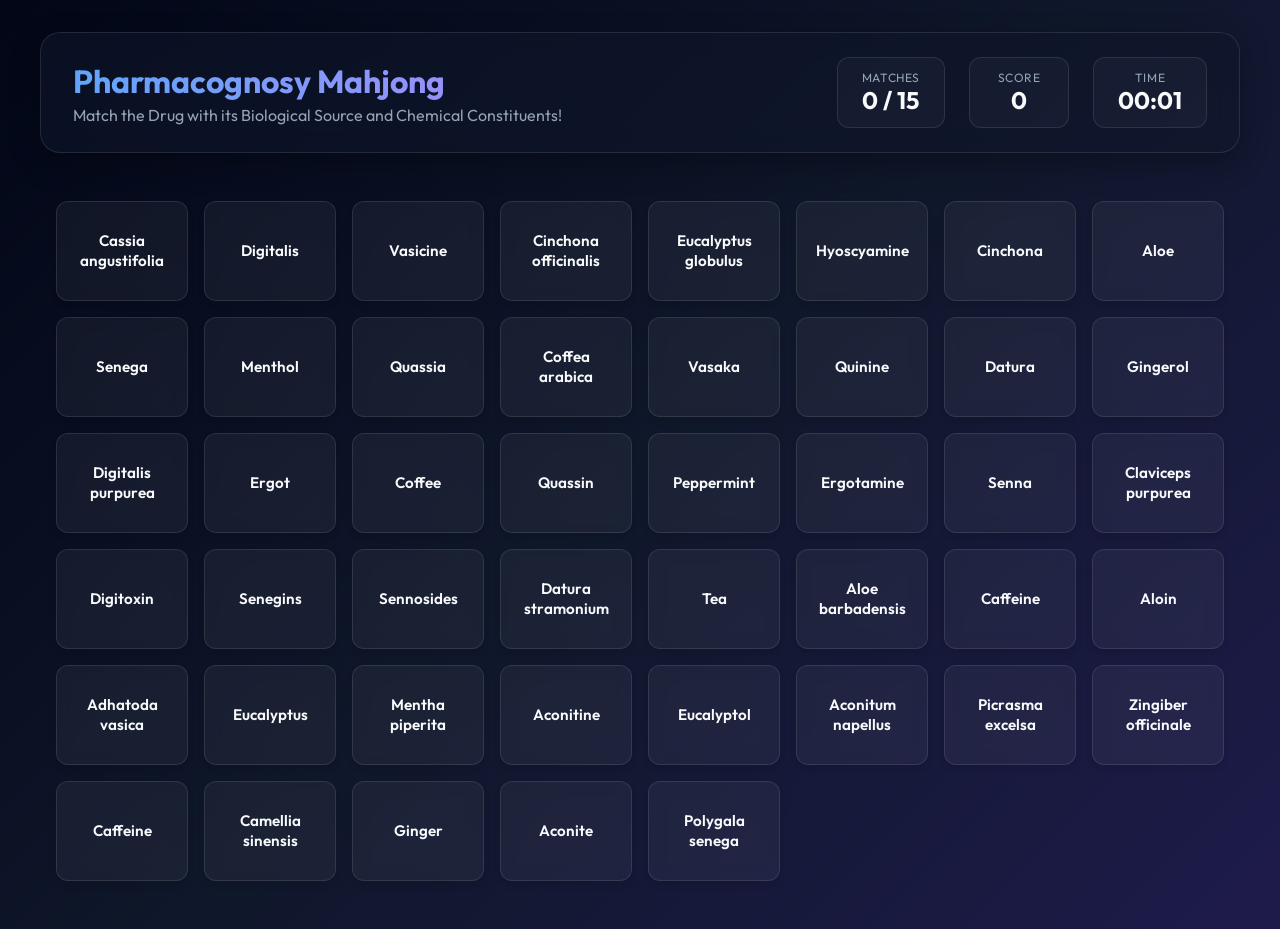
==== Cognosy-Game/index.html @ 3b31c29a "Add Cognosy-Game folder with game files" ====
<!DOCTYPE html>
<html lang="en">
<head>
    <meta charset="UTF-8">
    <meta name="viewport" content="width=device-width, initial-scale=1.0">
    <title>Pharmacognosy Mahjong</title>
    <meta name="description" content="A tile-matching game to test your knowledge of common drug names and their biological sources in Pharmacognosy.">
    <link href="https://fonts.googleapis.com/css2?family=Outfit:wght@300;400;600;700&display=swap" rel="stylesheet">
    <link rel="stylesheet" href="style.css">
</head>
<body>
    <div class="app-container">
        <header>
            <div class="header-content">
                <h1>Pharmacognosy Mahjong</h1>
                <p>Match the Drug with its Biological Source and Chemical Constituents!</p>
            </div>
            <div class="stats-panel">
                <div class="stat-box">
                    <span class="stat-label">Matches</span>
                    <span class="stat-value" id="matches-count">0 / 15</span>
                </div>
                <div class="stat-box">
                    <span class="stat-label">Score</span>
                    <span class="stat-value" id="score-count">0</span>
                    <span class="stat-multiplier" id="score-multiplier">x1</span>
                </div>
                <div class="stat-box">
                    <span class="stat-label">Time</span>
                    <span class="stat-value" id="timer">00:00</span>
                </div>
            </div>
        </header>

        <main>
            <div id="game-board" class="game-board">
                <!-- Tiles will be dynamically injected here by script.js -->
            </div>
            
            <div id="victory-screen" class="victory-screen hidden">
                <h2>Congratulations!</h2>
                <p>You matched all the tiles correctly.</p>
                <div class="victory-stats">
                    <p>Final Score: <strong id="final-score">0</strong></p>
                    <p>Time: <strong id="final-time">00:00</strong></p>
                </div>
                <button id="restart-btn" class="primary-btn">Play Again</button>
            </div>
        </main>
    </div>

    <script src="script.js"></script>
</body>
</html>
---- Cognosy-Game/style.css ----
:root {
    --primary-bg: #0f172a;
    --accent-color: #3b82f6;
    --accent-hover: #60a5fa;
    --text-primary: #f8fafc;
    --text-secondary: #94a3b8;
    --tile-bg: rgba(255, 255, 255, 0.05);
    --tile-border: rgba(255, 255, 255, 0.1);
    --tile-hover-bg: rgba(255, 255, 255, 0.15);
    --tile-selected: rgba(59, 130, 246, 0.4);
    --tile-selected-border: #3b82f6;
    --success: #10b981;
    --error: #ef4444;
}

* {
    margin: 0;
    padding: 0;
    box-sizing: border-box;
}

body {
    font-family: 'Outfit', sans-serif;
    background: linear-gradient(135deg, #020617, #0f172a, #1e1b4b);
    color: var(--text-primary);
    min-height: 100vh;
    display: flex;
    flex-direction: column;
    align-items: center;
    padding: 2rem;
    overflow-x: hidden;
}

.app-container {
    max-width: 1200px;
    width: 100%;
    display: flex;
    flex-direction: column;
    gap: 2rem;
}

header {
    display: flex;
    justify-content: space-between;
    align-items: center;
    padding: 1.5rem 2rem;
    background: rgba(15, 23, 42, 0.6);
    backdrop-filter: blur(12px);
    border: 1px solid var(--tile-border);
    border-radius: 20px;
    box-shadow: 0 10px 30px rgba(0, 0, 0, 0.3);
}

.header-content h1 {
    font-size: 2rem;
    font-weight: 700;
    background: linear-gradient(to right, #60a5fa, #a78bfa);
    -webkit-background-clip: text;
    -webkit-text-fill-color: transparent;
    margin-bottom: 0.25rem;
}

.header-content p {
    color: var(--text-secondary);
    font-size: 1rem;
}

.stats-panel {
    display: flex;
    gap: 1.5rem;
    flex-wrap: wrap;
    justify-content: center;
}

.stat-box {
    background: rgba(255, 255, 255, 0.03);
    border: 1px solid var(--tile-border);
    padding: 0.75rem 1.5rem;
    border-radius: 12px;
    display: flex;
    flex-direction: column;
    align-items: center;
    min-width: 100px;
}

.stat-label {
    font-size: 0.75rem;
    text-transform: uppercase;
    letter-spacing: 0.05em;
    color: var(--text-secondary);
}

.stat-value {
    font-size: 1.5rem;
    font-weight: 700;
    color: var(--text-primary);
}

main {
    position: relative;
    flex-grow: 1;
    display: flex;
    justify-content: center;
    align-items: center;
}

.game-board {
    display: grid;
    grid-template-columns: repeat(auto-fill, minmax(140px, 1fr));
    gap: 1rem;
    width: 100%;
    padding: 1rem;
    perspective: 1000px;
}

/* Specific layout adjustments for larger screens */
@media (min-width: 768px) {
    .game-board {
        grid-template-columns: repeat(8, 1fr);
    }
}

.tile {
    background: var(--tile-bg);
    backdrop-filter: blur(8px);
    border: 1px solid var(--tile-border);
    border-radius: 12px;
    padding: 1rem;
    height: 100px;
    display: flex;
    justify-content: center;
    align-items: center;
    text-align: center;
    cursor: pointer;
    transition: all 0.3s cubic-bezier(0.25, 0.8, 0.25, 1);
    user-select: none;
    box-shadow: 0 4px 6px rgba(0, 0, 0, 0.1);
}

.tile:hover:not(.matched) {
    background: var(--tile-hover-bg);
    transform: translateY(-4px) scale(1.02);
    box-shadow: 0 10px 20px rgba(0, 0, 0, 0.2);
}

.tile.selected {
    background: var(--tile-selected);
    border-color: var(--tile-selected-border);
    transform: translateY(-4px) scale(1.05);
    box-shadow: 0 0 20px rgba(59, 130, 246, 0.4);
}

.tile-content {
    font-size: 0.95rem;
    font-weight: 600;
    line-height: 1.3;
    pointer-events: none;
}

/* Animations for match and mismatch */
@keyframes pulse-success {
    0% { transform: scale(1.05); box-shadow: 0 0 20px rgba(16, 185, 129, 0.5); }
    50% { transform: scale(1.1); box-shadow: 0 0 30px rgba(16, 185, 129, 0.8); }
    100% { transform: scale(0); opacity: 0; }
}

@keyframes shake-error {
    0%, 100% { transform: translateX(0); }
    25% { transform: translateX(-8px); border-color: var(--error); }
    75% { transform: translateX(8px); border-color: var(--error); }
}

.tile.matched {
    animation: pulse-success 0.6s forwards;
    pointer-events: none;
}

.tile.mismatched {
    animation: shake-error 0.5s ease-in-out;
}

.victory-screen {
    position: absolute;
    top: 50%;
    left: 50%;
    transform: translate(-50%, -50%);
    background: rgba(15, 23, 42, 0.85);
    backdrop-filter: blur(16px);
    border: 1px solid var(--tile-border);
    padding: 3rem;
    border-radius: 24px;
    text-align: center;
    box-shadow: 0 20px 50px rgba(0, 0, 0, 0.5);
    z-index: 10;
    opacity: 0;
    transition: opacity 0.5s ease;
}

.victory-screen:not(.hidden) {
    opacity: 1;
}

.victory-screen.hidden {
    display: none;
}

.victory-screen h2 {
    font-size: 3rem;
    background: linear-gradient(to right, #10b981, #3b82f6);
    -webkit-background-clip: text;
    -webkit-text-fill-color: transparent;
    margin-bottom: 1rem;
}

.victory-screen p {
    font-size: 1.25rem;
    color: var(--text-secondary);
    margin-bottom: 2rem;
}

.primary-btn {
    background: linear-gradient(135deg, var(--accent-color), #8b5cf6);
    color: white;
    border: none;
    padding: 1rem 2.5rem;
    font-size: 1.1rem;
    font-weight: 600;
    border-radius: 12px;
    cursor: pointer;
    transition: all 0.3s ease;
    box-shadow: 0 4px 15px rgba(59, 130, 246, 0.4);
    font-family: 'Outfit', sans-serif;
}

.primary-btn:hover {
    transform: translateY(-2px);
    box-shadow: 0 8px 25px rgba(59, 130, 246, 0.6);
}

@media (max-width: 600px) {
    header {
        flex-direction: column;
        gap: 1.5rem;
        text-align: center;
    }
    .game-board {
        grid-template-columns: repeat(auto-fill, minmax(110px, 1fr));
    }
    .tile {
        height: 80px;
        padding: 0.5rem;
    }
    .tile-content {
        font-size: 0.8rem;
    }
}

.stat-box {
    position: relative;
}

.stat-multiplier {
    position: absolute;
    top: -10px;
    right: -15px;
    background: linear-gradient(135deg, #f59e0b, #ef4444);
    color: white;
    font-size: 0.8rem;
    font-weight: 700;
    padding: 2px 8px;
    border-radius: 12px;
    box-shadow: 0 4px 10px rgba(239, 68, 68, 0.4);
    display: none;
    z-index: 2;
}

.stat-multiplier.active {
    display: block;
}

@keyframes multiPop {
    0% { transform: scale(1); }
    50% { transform: scale(1.3); }
    100% { transform: scale(1); }
}

.stat-multiplier.pulse-multi {
    animation: multiPop 0.3s cubic-bezier(0.175, 0.885, 0.32, 1.275);
}

.victory-stats {
    display: flex;
    justify-content: center;
    gap: 2rem;
    margin-bottom: 2rem;
}

.victory-stats p {
    font-size: 1.1rem;
    color: var(--text-secondary);
    margin-bottom: 0;
}

.victory-stats strong {
    display: block;
    font-size: 1.8rem;
    color: var(--text-primary);
    margin-top: 0.5rem;
    background: linear-gradient(to right, #60a5fa, #a78bfa);
    -webkit-background-clip: text;
    -webkit-text-fill-color: transparent;
}
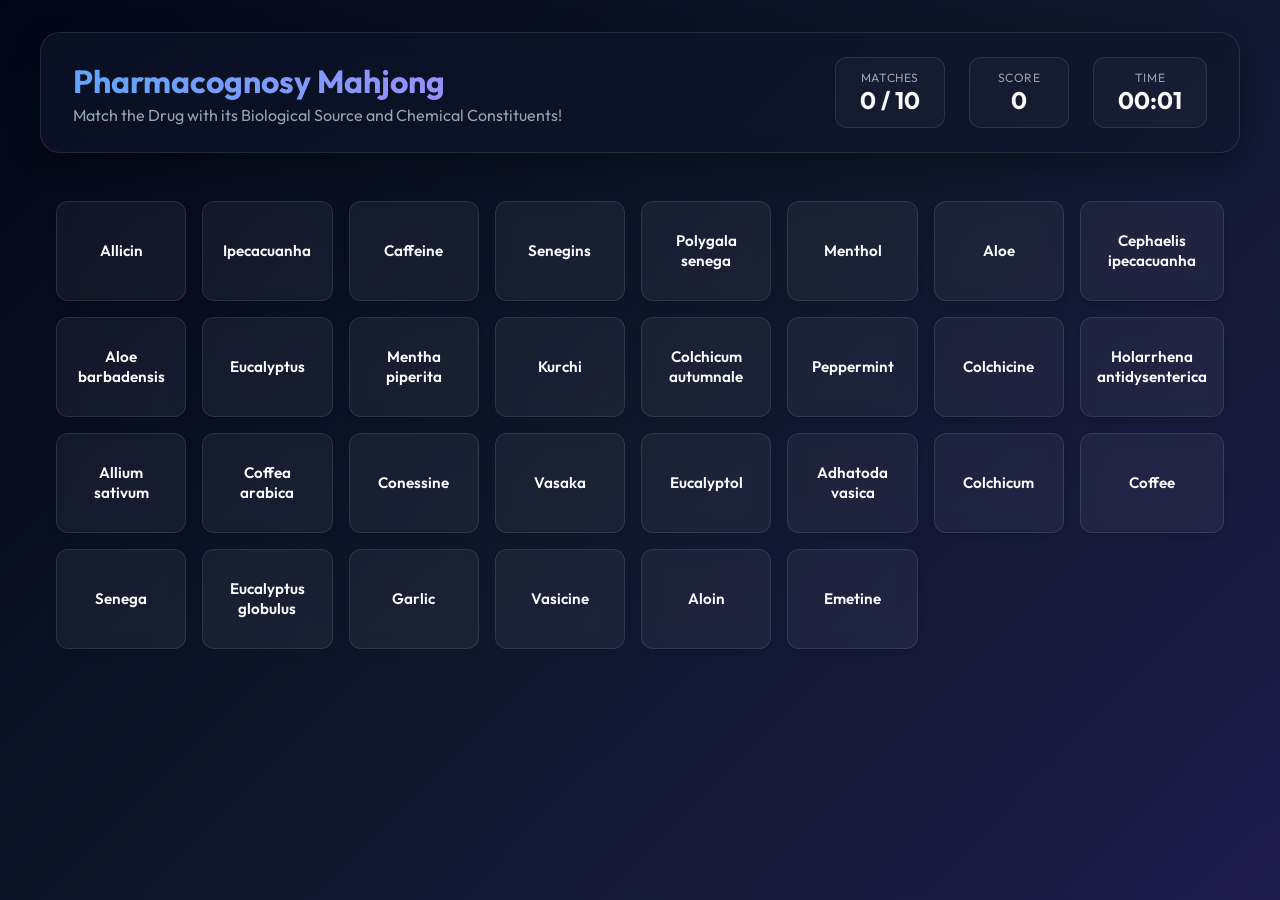
==== commit d2e992ed: "Reduce game size to 10 triplets" ====
--- a/Cognosy-Game/index.html
+++ b/Cognosy-Game/index.html
@@ -18,7 +18,7 @@
             <div class="stats-panel">
                 <div class="stat-box">
                     <span class="stat-label">Matches</span>
-                    <span class="stat-value" id="matches-count">0 / 15</span>
+                    <span class="stat-value" id="matches-count">0 / 10</span>
                 </div>
                 <div class="stat-box">
                     <span class="stat-label">Score</span>
